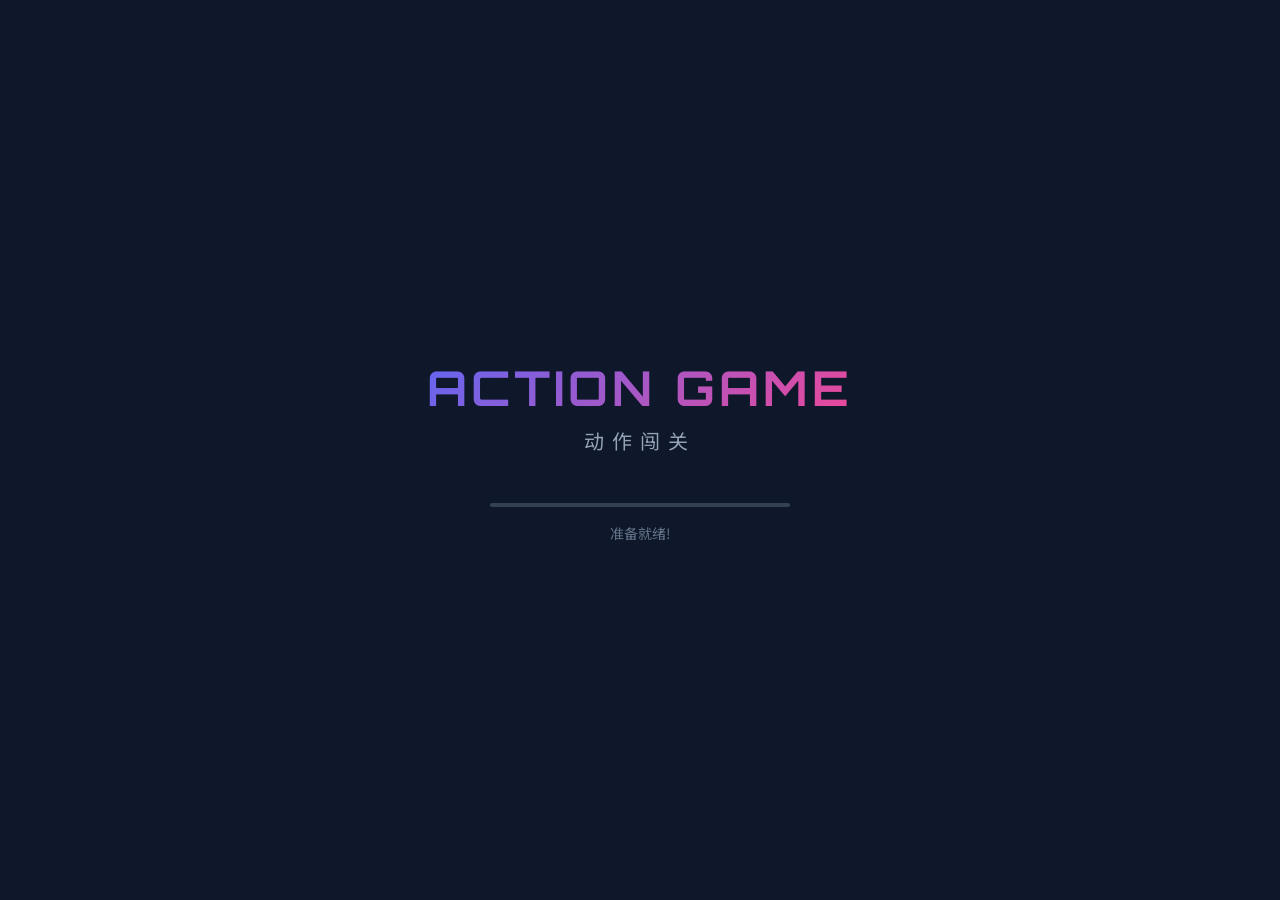
==== web/index.html @ 20ae4077 "导入AI生成的基本框架" ====
<!DOCTYPE html>
<html lang="zh-CN">
<head>
    <meta charset="UTF-8">
    <meta name="viewport" content="width=device-width, initial-scale=1.0">
    <title>动作闯关游戏 - Action Game</title>
    <link rel="stylesheet" href="css/style.css">
    <link href="https://fonts.googleapis.com/css2?family=Orbitron:wght@400;700&family=Noto+Sans+SC:wght@300;400;700&display=swap" rel="stylesheet">
</head>
<body>
    <div id="app">
        <!-- 加载画面 -->
        <div id="loading-screen" class="screen active">
            <div class="loading-content">
                <div class="logo">
                    <h1>ACTION GAME</h1>
                    <span class="subtitle">动作闯关</span>
                </div>
                <div class="loading-bar">
                    <div class="progress"></div>
                </div>
                <p class="loading-text">正在加载资源...</p>
            </div>
        </div>

        <!-- 登录/注册页面 -->
        <div id="auth-screen" class="screen">
            <div class="auth-container">
                <div class="auth-box">
                    <h2>开始挑战</h2>
                    <div class="auth-tabs">
                        <button class="tab-btn active" data-tab="login">登录</button>
                        <button class="tab-btn" data-tab="register">注册</button>
                    </div>

                    <!-- 登录表单 -->
                    <form id="login-form" class="auth-form active">
                        <div class="form-group">
                            <label for="login-username">用户名</label>
                            <input type="text" id="login-username" required placeholder="请输入用户名">
                        </div>
                        <div class="form-group">
                            <label for="login-password">密码</label>
                            <input type="password" id="login-password" required placeholder="请输入密码">
                        </div>
                        <button type="submit" class="btn btn-primary">登录</button>
                    </form>

                    <!-- 注册表单 -->
                    <form id="register-form" class="auth-form">
                        <div class="form-group">
                            <label for="reg-username">用户名</label>
                            <input type="text" id="reg-username" required placeholder="请输入用户名">
                        </div>
                        <div class="form-group">
                            <label for="reg-password">密码</label>
                            <input type="password" id="reg-password" required placeholder="请输入密码（至少6位）">
                        </div>
                        <div class="form-group">
                            <label for="reg-password-confirm">确认密码</label>
                            <input type="password" id="reg-password-confirm" required placeholder="请再次输入密码">
                        </div>
                        <button type="submit" class="btn btn-primary">注册</button>
                    </form>
                </div>
            </div>
        </div>

        <!-- 主菜单页面 -->
        <div id="main-menu-screen" class="screen">
            <div class="menu-container">
                <header class="menu-header">
                    <div class="user-info">
                        <div class="avatar">
                            <img src="assets/default-avatar.png" alt="Avatar" id="user-avatar">
                        </div>
                        <div class="user-details">
                            <h3 id="user-name">玩家</h3>
                            <div class="user-stats">
                                <span class="stat">
                                    <i class="icon-level"></i>
                                    等级 <strong id="user-level">1</strong>
                                </span>
                                <span class="stat">
                                    <i class="icon-score"></i>
                                    总分 <strong id="user-score">0</strong>
                                </span>
                            </div>
                        </div>
                    </div>
                    <div class="system-status">
                        <div class="status-item" id="status-stm32">
                            <span class="indicator"></span>
                            <span class="label">开发板</span>
                        </div>
                        <div class="status-item" id="status-camera">
                            <span class="indicator"></span>
                            <span class="label">摄像头</span>
                        </div>
                    </div>
                </header>

                <main class="menu-content">
                    <h2 class="section-title">选择关卡</h2>
                    <div class="levels-grid" id="levels-container">
                        <!-- 动态生成关卡卡片 -->
                    </div>
                </main>
            </div>
        </div>

        <!-- 游戏页面 -->
        <div id="game-screen" class="screen">
            <div class="game-container">
                <!-- 游戏HUD -->
                <header class="game-hud">
                    <div class="hud-left">
                        <button id="btn-pause" class="btn-icon">
                            <i class="icon-pause"></i>
                        </button>
                        <div class="level-info">
                            <span class="label">关卡</span>
                            <span class="value" id="game-level-name">--</span>
                        </div>
                    </div>

                    <div class="hud-center">
                        <div class="action-progress">
                            <span class="current" id="current-action-num">1</span>
                            <span class="separator">/</span>
                            <span class="total" id="total-action-num">5</span>
                        </div>
                        <div class="progress-bar">
                            <div class="fill" id="action-progress-fill"></div>
                        </div>
                    </div>

                    <div class="hud-right">
                        <div class="score-display">
                            <span class="label">得分</span>
                            <span class="value" id="game-score">0</span>
                        </div>
                        <div class="timer" id="game-timer">
                            <i class="icon-timer"></i>
                            <span>00:00</span>
                        </div>
                    </div>
                </header>

                <!-- 游戏主区域 -->
                <main class="game-main">
                    <!-- 目标动作展示 -->
                    <div class="target-pose-panel">
                        <h3>目标动作</h3>
                        <div class="target-pose-display" id="target-pose-display">
                            <img src="assets/poses/pose-placeholder.svg" alt="Target Pose" id="target-pose-img">
                            <div class="pose-name" id="target-pose-name">准备动作</div>
                        </div>
                    </div>

                    <!-- 倒计时显示 -->
                    <div class="countdown-overlay" id="countdown-overlay">
                        <div class="countdown-number" id="countdown-number">3</div>
                    </div>

                    <!-- 动作结果 -->
                    <div class="action-result-overlay" id="action-result-overlay">
                        <div class="result-content">
                            <div class="result-icon" id="result-icon"></div>
                            <div class="result-score" id="result-score">0</div>
                            <div class="result-feedback" id="result-feedback"></div>
                        </div>
                    </div>

                    <!-- 摄像头预览 -->
                    <div class="camera-preview-panel" id="camera-preview-panel">
                        <h3>摄像头预览</h3>
                        <div class="preview-container">
                            <img src="" alt="Camera Preview" id="camera-preview-img">
                            <div class="preview-placeholder">
                                <i class="icon-camera"></i>
                                <span>等待拍照...</span>
                            </div>
                        </div>
                    </div>
                </main>

                <!-- 游戏控制栏 -->
                <footer class="game-controls">
                    <button id="btn-start-action" class="btn btn-large btn-primary">
                        <i class="icon-play"></i>
                        <span>准备就绪</span>
                    </button>
                </footer>
            </div>
        </div>

        <!-- 游戏结果页面 -->
        <div id="result-screen" class="screen">
            <div class="result-container">
                <div class="result-card">
                    <div class="result-header">
                        <h2 id="result-title">关卡完成!</h2>
                        <div class="result-stars" id="result-stars">
                            <span class="star"></span>
                            <span class="star"></span>
                            <span class="star"></span>
                        </div>
                    </div>

                    <div class="result-stats">
                        <div class="stat-item">
                            <span class="label">最终得分</span>
                            <span class="value" id="final-score">0</span>
                        </div>
                        <div class="stat-item">
                            <span class="label">完成动作</span>
                            <span class="value" id="actions-completed">0/0</span>
                        </div>
                        <div class="stat-item">
                            <span class="label">准确率</span>
                            <span class="value" id="accuracy">0%</span>
                        </div>
                        <div class="stat-item">
                            <span class="label">用时</span>
                            <span class="value" id="time-used">00:00</span>
                        </div>
                    </div>

                    <div class="result-actions">
                        <button id="btn-retry" class="btn btn-secondary">
                            <i class="icon-retry"></i>
                            重试
                        </button>
                        <button id="btn-next-level" class="btn btn-primary">
                            下一关
                            <i class="icon-arrow-right"></i>
                        </button>
                        <button id="btn-back-menu" class="btn btn-text">
                            返回主菜单
                        </button>
                    </div>
                </div>
            </div>
        </div>
    </div>

    <!-- 脚本引用 -->
    <script src="https://cdn.socket.io/4.5.4/socket.io.min.js"></script>
    <script src="js/app.js"></script>
</body>
</html>
---- web/css/style.css ----
/* ============================================
   动作闯关游戏 - 主样式表
   ============================================ */

/* 基础重置和变量 */
:root {
    /* 主色调 */
    --primary-color: #6366f1;
    --primary-light: #818cf8;
    --primary-dark: #4f46e5;
    --secondary-color: #ec4899;
    --accent-color: #06b6d4;

    /* 背景色 */
    --bg-primary: #0f172a;
    --bg-secondary: #1e293b;
    --bg-tertiary: #334155;
    --bg-card: rgba(30, 41, 59, 0.8);

    /* 文字色 */
    --text-primary: #f8fafc;
    --text-secondary: #94a3b8;
    --text-muted: #64748b;

    /* 状态色 */
    --success-color: #22c55e;
    --warning-color: #f59e0b;
    --error-color: #ef4444;
    --info-color: #3b82f6;

    /* 尺寸 */
    --header-height: 80px;
    --sidebar-width: 280px;
    --border-radius: 12px;
    --border-radius-lg: 20px;

    /* 动画 */
    --transition-fast: 0.15s ease;
    --transition-normal: 0.3s ease;
    --transition-slow: 0.5s ease;

    /* 阴影 */
    --shadow-sm: 0 1px 2px rgba(0, 0, 0, 0.3);
    --shadow-md: 0 4px 6px rgba(0, 0, 0, 0.4);
    --shadow-lg: 0 10px 25px rgba(0, 0, 0, 0.5);
    --shadow-glow: 0 0 30px rgba(99, 102, 241, 0.5);
}

/* 基础样式重置 */
*, *::before, *::after {
    box-sizing: border-box;
    margin: 0;
    padding: 0;
}

html {
    font-size: 16px;
    -webkit-font-smoothing: antialiased;
    -moz-osx-font-smoothing: grayscale;
}

body {
    font-family: 'Noto Sans SC', -apple-system, BlinkMacSystemFont, sans-serif;
    background: var(--bg-primary);
    color: var(--text-primary);
    min-height: 100vh;
    overflow-x: hidden;
}

/* 动画背景 */
body::before {
    content: '';
    position: fixed;
    top: 0;
    left: 0;
    width: 100%;
    height: 100%;
    background:
        radial-gradient(ellipse at 20% 80%, rgba(99, 102, 241, 0.15) 0%, transparent 50%),
        radial-gradient(ellipse at 80% 20%, rgba(236, 72, 153, 0.1) 0%, transparent 50%),
        radial-gradient(ellipse at 50% 50%, rgba(6, 182, 212, 0.05) 0%, transparent 70%);
    pointer-events: none;
    z-index: -1;
}

/* 通用按钮样式 */
.btn {
    display: inline-flex;
    align-items: center;
    justify-content: center;
    gap: 0.5rem;
    padding: 0.75rem 1.5rem;
    font-size: 1rem;
    font-weight: 600;
    border: none;
    border-radius: var(--border-radius);
    cursor: pointer;
    transition: all var(--transition-normal);
    text-decoration: none;
}

.btn:disabled {
    opacity: 0.5;
    cursor: not-allowed;
}

.btn-primary {
    background: linear-gradient(135deg, var(--primary-color), var(--primary-dark));
    color: white;
    box-shadow: 0 4px 15px rgba(99, 102, 241, 0.4);
}

.btn-primary:hover:not(:disabled) {
    transform: translateY(-2px);
    box-shadow: 0 6px 20px rgba(99, 102, 241, 0.5);
}

.btn-secondary {
    background: var(--bg-tertiary);
    color: var(--text-primary);
    border: 1px solid var(--bg-tertiary);
}

.btn-secondary:hover:not(:disabled) {
    background: var(--text-secondary);
    color: var(--bg-primary);
}

.btn-large {
    padding: 1rem 2rem;
    font-size: 1.125rem;
    border-radius: var(--border-radius-lg);
}

.btn-icon {
    width: 40px;
    height: 40px;
    padding: 0;
    border-radius: 50%;
    background: var(--bg-tertiary);
    color: var(--text-primary);
}

.btn-icon:hover {
    background: var(--primary-color);
}

/* 表单样式 */
.form-group {
    margin-bottom: 1.25rem;
}

.form-group label {
    display: block;
    margin-bottom: 0.5rem;
    font-size: 0.875rem;
    font-weight: 500;
    color: var(--text-secondary);
}

.form-group input {
    width: 100%;
    padding: 0.75rem 1rem;
    font-size: 1rem;
    background: var(--bg-secondary);
    border: 1px solid var(--bg-tertiary);
    border-radius: var(--border-radius);
    color: var(--text-primary);
    transition: all var(--transition-fast);
}

.form-group input:focus {
    outline: none;
    border-color: var(--primary-color);
    box-shadow: 0 0 0 3px rgba(99, 102, 241, 0.2);
}

.form-group input::placeholder {
    color: var(--text-muted);
}

/* 屏幕容器 */
.screen {
    display: none;
    position: fixed;
    top: 0;
    left: 0;
    width: 100%;
    height: 100%;
    overflow-y: auto;
}

.screen.active {
    display: block;
}

/* 加载画面样式 */
#loading-screen {
    background: var(--bg-primary);
    display: flex;
    align-items: center;
    justify-content: center;
    z-index: 9999;
}

#loading-screen .loading-content {
    text-align: center;
}

#loading-screen .logo h1 {
    font-family: 'Orbitron', sans-serif;
    font-size: 3rem;
    font-weight: 700;
    background: linear-gradient(135deg, var(--primary-color), var(--secondary-color));
    -webkit-background-clip: text;
    -webkit-text-fill-color: transparent;
    background-clip: text;
    letter-spacing: 4px;
}

#loading-screen .logo .subtitle {
    display: block;
    font-size: 1.25rem;
    color: var(--text-secondary);
    margin-top: 0.5rem;
    letter-spacing: 8px;
}

#loading-screen .loading-bar {
    width: 300px;
    height: 4px;
    background: var(--bg-tertiary);
    border-radius: 2px;
    margin: 3rem auto 1rem;
    overflow: hidden;
}

#loading-screen .loading-bar .progress {
    height: 100%;
    width: 0%;
    background: linear-gradient(90deg, var(--primary-color), var(--accent-color));
    border-radius: 2px;
    animation: loading 2s ease-in-out infinite;
}

@keyframes loading {
    0% { width: 0%; left: 0; }
    50% { width: 100%; left: 0; }
    100% { width: 0%; left: 100%; }
}

#loading-screen .loading-text {
    color: var(--text-muted);
    font-size: 0.875rem;
}

/* 登录/注册页面样式 */
#auth-screen {
    background: linear-gradient(135deg, var(--bg-primary) 0%, var(--bg-secondary) 100%);
}

.auth-container {
    min-height: 100vh;
    display: flex;
    align-items: center;
    justify-content: center;
    padding: 2rem;
}

.auth-box {
    width: 100%;
    max-width: 420px;
    background: var(--bg-card);
    backdrop-filter: blur(10px);
    border-radius: var(--border-radius-lg);
    padding: 2.5rem;
    box-shadow: var(--shadow-lg);
    border: 1px solid rgba(255, 255, 255, 0.1);
}

.auth-box h2 {
    font-size: 1.75rem;
    text-align: center;
    margin-bottom: 1.5rem;
    background: linear-gradient(135deg, var(--text-primary), var(--primary-light));
    -webkit-background-clip: text;
    -webkit-text-fill-color: transparent;
    background-clip: text;
}

.auth-tabs {
    display: flex;
    gap: 0.5rem;
    margin-bottom: 1.5rem;
    padding: 0.25rem;
    background: var(--bg-secondary);
    border-radius: var(--border-radius);
}

.tab-btn {
    flex: 1;
    padding: 0.625rem;
    border: none;
    background: transparent;
    color: var(--text-secondary);
    font-size: 0.875rem;
    font-weight: 500;
    border-radius: calc(var(--border-radius) - 2px);
    cursor: pointer;
    transition: all var(--transition-fast);
}

.tab-btn.active {
    background: var(--primary-color);
    color: white;
}

.auth-form {
    display: none;
}

.auth-form.active {
    display: block;
}

/* 主菜单样式 - 待续 */
/* 因篇幅限制，后续样式继续添加 */

/* 游戏页面基础样式 */
#game-screen {
    background: var(--bg-primary);
}

.game-container {
    display: flex;
    flex-direction: column;
    height: 100vh;
}

.game-hud {
    display: flex;
    align-items: center;
    justify-content: space-between;
    padding: 1rem 2rem;
    background: var(--bg-card);
    border-bottom: 1px solid var(--bg-tertiary);
}

.game-main {
    flex: 1;
    display: flex;
    padding: 1.5rem;
    gap: 1.5rem;
    overflow: hidden;
}

/* 响应式设计 */
@media (max-width: 1200px) {
    .game-main {
        flex-direction: column;
    }
}

@media (max-width: 768px) {
    :root {
        --header-height: 60px;
    }

    .auth-box {
        padding: 1.5rem;
    }

    .game-hud {
        padding: 0.75rem 1rem;
        flex-wrap: wrap;
        gap: 0.5rem;
    }
}

/* 动画效果 */
@keyframes pulse {
    0%, 100% { opacity: 1; }
    50% { opacity: 0.5; }
}

@keyframes slideIn {
    from {
        opacity: 0;
        transform: translateY(20px);
    }
    to {
        opacity: 1;
        transform: translateY(0);
    }
}

@keyframes fadeIn {
    from { opacity: 0; }
    to { opacity: 1; }
}

.animate-pulse {
    animation: pulse 2s ease-in-out infinite;
}

.animate-slide-in {
    animation: slideIn 0.5s ease-out;
}

.animate-fade-in {
    animation: fadeIn 0.3s ease-out;
}
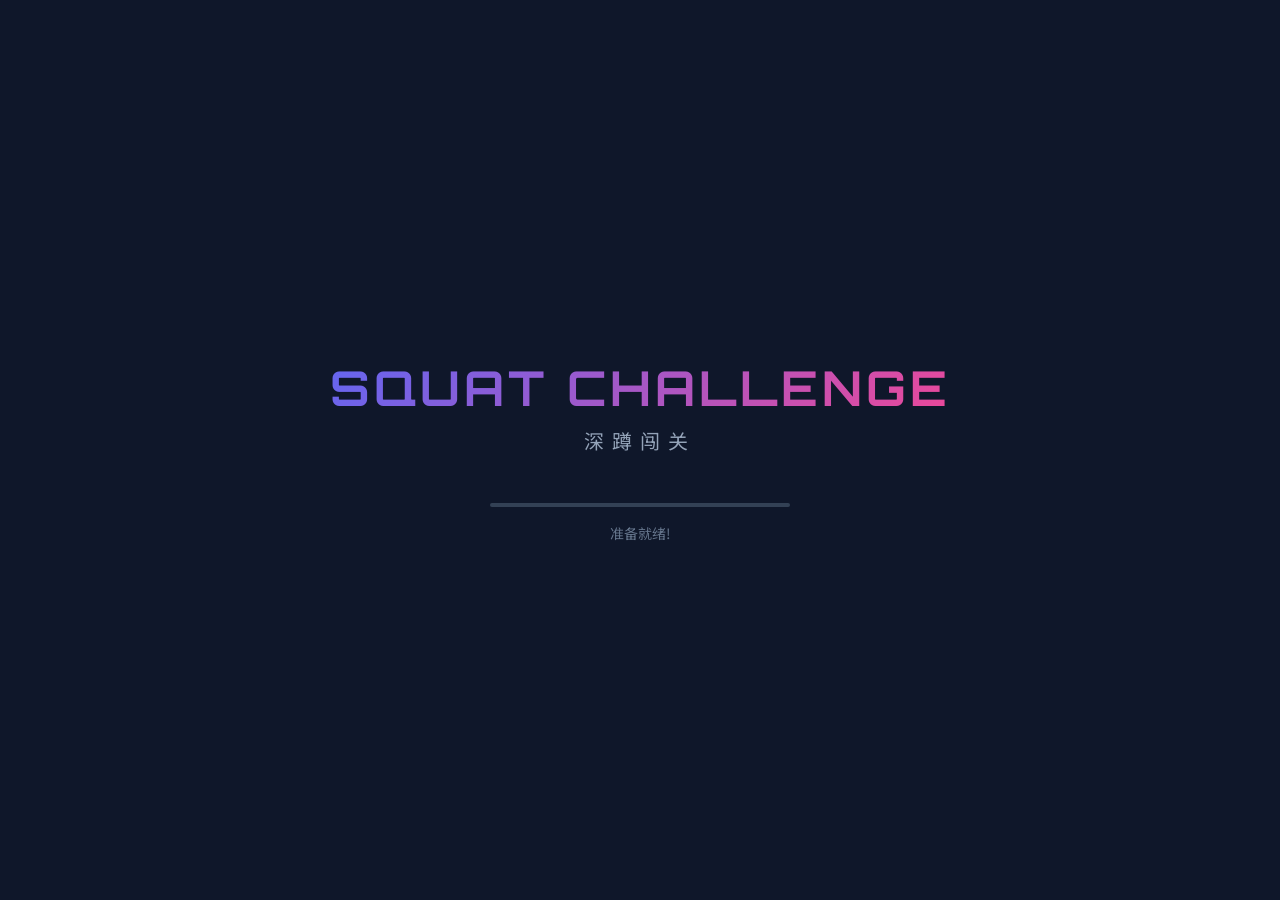
==== commit 94c77698: "更新detect" ====
--- a/web/index.html
+++ b/web/index.html
@@ -3,7 +3,7 @@
 <head>
     <meta charset="UTF-8">
     <meta name="viewport" content="width=device-width, initial-scale=1.0">
-    <title>动作闯关游戏 - Action Game</title>
+    <title>深蹲闯关游戏 - Squat Challenge</title>
     <link rel="stylesheet" href="css/style.css">
     <link href="https://fonts.googleapis.com/css2?family=Orbitron:wght@400;700&family=Noto+Sans+SC:wght@300;400;700&display=swap" rel="stylesheet">
 </head>
@@ -13,8 +13,8 @@
         <div id="loading-screen" class="screen active">
             <div class="loading-content">
                 <div class="logo">
-                    <h1>ACTION GAME</h1>
-                    <span class="subtitle">动作闯关</span>
+                    <h1>SQUAT CHALLENGE</h1>
+                    <span class="subtitle">深蹲闯关</span>
                 </div>
                 <div class="loading-bar">
                     <div class="progress"></div>
@@ -23,223 +23,120 @@
             </div>
         </div>
 
-        <!-- 登录/注册页面 -->
-        <div id="auth-screen" class="screen">
-            <div class="auth-container">
-                <div class="auth-box">
-                    <h2>开始挑战</h2>
-                    <div class="auth-tabs">
-                        <button class="tab-btn active" data-tab="login">登录</button>
-                        <button class="tab-btn" data-tab="register">注册</button>
+        <!-- 主页面 - 开始按钮 -->
+        <div id="start-screen" class="screen">
+            <div class="start-container">
+                <div class="start-box">
+                    <h1>深蹲闯关</h1>
+                    <p class="challenge-description">
+                        完成 <span class="highlight">5</span> 个深蹲即可闯关成功！
+                    </p>
+                    <div class="rules">
+                        <h3>游戏规则</h3>
+                        <ul>
+                            <li>点击下方"开始挑战"按钮</li>
+                            <li>允许浏览器访问摄像头</li>
+                            <li>面对摄像头，保持全身在画面内</li>
+                            <li>完成标准的深蹲动作</li>
+                            <li>计数达到5次即闯关成功</li>
+                        </ul>
                     </div>
-
-                    <!-- 登录表单 -->
-                    <form id="login-form" class="auth-form active">
-                        <div class="form-group">
-                            <label for="login-username">用户名</label>
-                            <input type="text" id="login-username" required placeholder="请输入用户名">
-                        </div>
-                        <div class="form-group">
-                            <label for="login-password">密码</label>
-                            <input type="password" id="login-password" required placeholder="请输入密码">
-                        </div>
-                        <button type="submit" class="btn btn-primary">登录</button>
-                    </form>
-
-                    <!-- 注册表单 -->
-                    <form id="register-form" class="auth-form">
-                        <div class="form-group">
-                            <label for="reg-username">用户名</label>
-                            <input type="text" id="reg-username" required placeholder="请输入用户名">
-                        </div>
-                        <div class="form-group">
-                            <label for="reg-password">密码</label>
-                            <input type="password" id="reg-password" required placeholder="请输入密码（至少6位）">
-                        </div>
-                        <div class="form-group">
-                            <label for="reg-password-confirm">确认密码</label>
-                            <input type="password" id="reg-password-confirm" required placeholder="请再次输入密码">
-                        </div>
-                        <button type="submit" class="btn btn-primary">注册</button>
-                    </form>
+                    <button id="btn-start-challenge" class="btn btn-primary btn-large">
+                        <i class="icon-play"></i>
+                        <span>开始挑战</span>
+                    </button>
+                    <div class="system-status-mini">
+                        <span class="status-dot" id="detector-status-dot"></span>
+                        <span id="detector-status-text">检测器初始化中...</span>
+                    </div>
                 </div>
             </div>
         </div>
 
-        <!-- 主菜单页面 -->
-        <div id="main-menu-screen" class="screen">
-            <div class="menu-container">
-                <header class="menu-header">
-                    <div class="user-info">
-                        <div class="avatar">
-                            <img src="assets/default-avatar.png" alt="Avatar" id="user-avatar">
-                        </div>
-                        <div class="user-details">
-                            <h3 id="user-name">玩家</h3>
-                            <div class="user-stats">
-                                <span class="stat">
-                                    <i class="icon-level"></i>
-                                    等级 <strong id="user-level">1</strong>
-                                </span>
-                                <span class="stat">
-                                    <i class="icon-score"></i>
-                                    总分 <strong id="user-score">0</strong>
-                                </span>
-                            </div>
-                        </div>
+        <!-- 深蹲挑战页面 -->
+        <div id="squat-screen" class="screen">
+            <div class="squat-container">
+                <!-- 顶部信息栏 -->
+                <header class="squat-header">
+                    <div class="squat-title">
+                        <h2>深蹲挑战</h2>
+                        <span class="challenge-hint">目标: 5个深蹲</span>
                     </div>
-                    <div class="system-status">
-                        <div class="status-item" id="status-stm32">
-                            <span class="indicator"></span>
-                            <span class="label">开发板</span>
-                        </div>
-                        <div class="status-item" id="status-camera">
-                            <span class="indicator"></span>
-                            <span class="label">摄像头</span>
-                        </div>
+                    <div class="squat-counter">
+                        <span class="counter-label">当前计数</span>
+                        <span class="counter-value">
+                            <span id="current-count">0</span>
+                            <span class="counter-separator">/</span>
+                            <span class="counter-target">5</span>
+                        </span>
                     </div>
                 </header>
 
-                <main class="menu-content">
-                    <h2 class="section-title">选择关卡</h2>
-                    <div class="levels-grid" id="levels-container">
-                        <!-- 动态生成关卡卡片 -->
-                    </div>
-                </main>
-            </div>
-        </div>
+                <!-- 主画面区域 -->
+                <main class="squat-main">
+                    <!-- 视频画面 -->
+                    <div class="video-panel">
+                        <div class="video-container">
+                            <!-- 本地摄像头预览 -->
+                            <video id="local-video" autoplay playsinline muted></video>
+                            <!-- 服务器返回的处理后画面 -->
+                            <img id="processed-frame" alt="Processed Frame">
+                            <!-- 启动摄像头按钮（初始显示） -->
+                            <div class="camera-placeholder" id="camera-placeholder">
+                                <div class="placeholder-icon">📷</div>
+                                <p>等待摄像头启动...</p>
+                                <button id="btn-enable-camera" class="btn btn-primary">
+                                    启用摄像头
+                                </button>
+                            </div>
+                        </div>
 
-        <!-- 游戏页面 -->
-        <div id="game-screen" class="screen">
-            <div class="game-container">
-                <!-- 游戏HUD -->
-                <header class="game-hud">
-                    <div class="hud-left">
-                        <button id="btn-pause" class="btn-icon">
-                            <i class="icon-pause"></i>
-                        </button>
-                        <div class="level-info">
-                            <span class="label">关卡</span>
-                            <span class="value" id="game-level-name">--</span>
+                        <!-- 进度条 -->
+                        <div class="progress-container">
+                            <div class="progress-bar-bg">
+                                <div class="progress-bar-fill" id="squat-progress-bar" style="width: 0%"></div>
+                            </div>
+                            <span class="progress-text" id="squat-progress-text">0%</span>
                         </div>
-                    </div>
 
-                    <div class="hud-center">
-                        <div class="action-progress">
-                            <span class="current" id="current-action-num">1</span>
-                            <span class="separator">/</span>
-                            <span class="total" id="total-action-num">5</span>
-                        </div>
-                        <div class="progress-bar">
-                            <div class="fill" id="action-progress-fill"></div>
-                        </div>
-                    </div>
-
-                    <div class="hud-right">
-                        <div class="score-display">
-                            <span class="label">得分</span>
-                            <span class="value" id="game-score">0</span>
-                        </div>
-                        <div class="timer" id="game-timer">
-                            <i class="icon-timer"></i>
-                            <span>00:00</span>
-                        </div>
-                    </div>
-                </header>
-
-                <!-- 游戏主区域 -->
-                <main class="game-main">
-                    <!-- 目标动作展示 -->
-                    <div class="target-pose-panel">
-                        <h3>目标动作</h3>
-                        <div class="target-pose-display" id="target-pose-display">
-                            <img src="assets/poses/pose-placeholder.svg" alt="Target Pose" id="target-pose-img">
-                            <div class="pose-name" id="target-pose-name">准备动作</div>
-                        </div>
-                    </div>
-
-                    <!-- 倒计时显示 -->
-                    <div class="countdown-overlay" id="countdown-overlay">
-                        <div class="countdown-number" id="countdown-number">3</div>
-                    </div>
-
-                    <!-- 动作结果 -->
-                    <div class="action-result-overlay" id="action-result-overlay">
-                        <div class="result-content">
-                            <div class="result-icon" id="result-icon"></div>
-                            <div class="result-score" id="result-score">0</div>
-                            <div class="result-feedback" id="result-feedback"></div>
-                        </div>
-                    </div>
-
-                    <!-- 摄像头预览 -->
-                    <div class="camera-preview-panel" id="camera-preview-panel">
-                        <h3>摄像头预览</h3>
-                        <div class="preview-container">
-                            <img src="" alt="Camera Preview" id="camera-preview-img">
-                            <div class="preview-placeholder">
-                                <i class="icon-camera"></i>
-                                <span>等待拍照...</span>
-                            </div>
+                        <!-- 状态信息 -->
+                        <div class="squat-status" id="squat-status">
+                            <span class="status-icon">⏳</span>
+                            <span class="status-text">请站好准备开始...</span>
                         </div>
                     </div>
                 </main>
 
-                <!-- 游戏控制栏 -->
-                <footer class="game-controls">
-                    <button id="btn-start-action" class="btn btn-large btn-primary">
-                        <i class="icon-play"></i>
-                        <span>准备就绪</span>
+                <!-- 底部控制栏 -->
+                <footer class="squat-footer">
+                    <button id="btn-stop-squat" class="btn btn-secondary">
+                        <i class="icon-stop"></i>
+                        <span>停止挑战</span>
                     </button>
                 </footer>
             </div>
         </div>
 
-        <!-- 游戏结果页面 -->
-        <div id="result-screen" class="screen">
-            <div class="result-container">
-                <div class="result-card">
-                    <div class="result-header">
-                        <h2 id="result-title">关卡完成!</h2>
-                        <div class="result-stars" id="result-stars">
-                            <span class="star"></span>
-                            <span class="star"></span>
-                            <span class="star"></span>
+        <!-- 成功页面 -->
+        <div id="success-screen" class="screen">
+            <div class="success-container">
+                <div class="success-box">
+                    <div class="success-icon">🏆</div>
+                    <h1>闯关成功！</h1>
+                    <p class="success-message">恭喜你完成了5个深蹲！</p>
+                    <div class="success-stats">
+                        <div class="stat-item">
+                            <span class="stat-label">完成深蹲</span>
+                            <span class="stat-value" id="final-squat-count">5</span>
+                        </div>
+                        <div class="stat-item">
+                            <span class="stat-label">挑战结果</span>
+                            <span class="stat-value success-text">通过</span>
                         </div>
                     </div>
-
-                    <div class="result-stats">
-                        <div class="stat-item">
-                            <span class="label">最终得分</span>
-                            <span class="value" id="final-score">0</span>
-                        </div>
-                        <div class="stat-item">
-                            <span class="label">完成动作</span>
-                            <span class="value" id="actions-completed">0/0</span>
-                        </div>
-                        <div class="stat-item">
-                            <span class="label">准确率</span>
-                            <span class="value" id="accuracy">0%</span>
-                        </div>
-                        <div class="stat-item">
-                            <span class="label">用时</span>
-                            <span class="value" id="time-used">00:00</span>
-                        </div>
-                    </div>
-
-                    <div class="result-actions">
-                        <button id="btn-retry" class="btn btn-secondary">
-                            <i class="icon-retry"></i>
-                            重试
-                        </button>
-                        <button id="btn-next-level" class="btn btn-primary">
-                            下一关
-                            <i class="icon-arrow-right"></i>
-                        </button>
-                        <button id="btn-back-menu" class="btn btn-text">
-                            返回主菜单
-                        </button>
-                    </div>
+                    <button id="btn-confirm-success" class="btn btn-primary btn-large">
+                        <span>确认</span>
+                    </button>
                 </div>
             </div>
         </div>
--- a/web/css/style.css
+++ b/web/css/style.css
@@ -1,5 +1,5 @@
 /* ============================================
-   动作闯关游戏 - 主样式表
+   深蹲闯关游戏 - 主样式表
    ============================================ */
 
 /* 基础重置和变量 */
@@ -128,55 +128,8 @@
 
 .btn-large {
     padding: 1rem 2rem;
-    font-size: 1.125rem;
+    font-size: 1.25rem;
     border-radius: var(--border-radius-lg);
-}
-
-.btn-icon {
-    width: 40px;
-    height: 40px;
-    padding: 0;
-    border-radius: 50%;
-    background: var(--bg-tertiary);
-    color: var(--text-primary);
-}
-
-.btn-icon:hover {
-    background: var(--primary-color);
-}
-
-/* 表单样式 */
-.form-group {
-    margin-bottom: 1.25rem;
-}
-
-.form-group label {
-    display: block;
-    margin-bottom: 0.5rem;
-    font-size: 0.875rem;
-    font-weight: 500;
-    color: var(--text-secondary);
-}
-
-.form-group input {
-    width: 100%;
-    padding: 0.75rem 1rem;
-    font-size: 1rem;
-    background: var(--bg-secondary);
-    border: 1px solid var(--bg-tertiary);
-    border-radius: var(--border-radius);
-    color: var(--text-primary);
-    transition: all var(--transition-fast);
-}
-
-.form-group input:focus {
-    outline: none;
-    border-color: var(--primary-color);
-    box-shadow: 0 0 0 3px rgba(99, 102, 241, 0.2);
-}
-
-.form-group input::placeholder {
-    color: var(--text-muted);
 }
 
 /* 屏幕容器 */
@@ -254,12 +207,12 @@
     font-size: 0.875rem;
 }
 
-/* 登录/注册页面样式 */
-#auth-screen {
+/* 开始页面样式 */
+#start-screen {
     background: linear-gradient(135deg, var(--bg-primary) 0%, var(--bg-secondary) 100%);
 }
 
-.auth-container {
+.start-container {
     min-height: 100vh;
     display: flex;
     align-items: center;
@@ -267,77 +220,113 @@
     padding: 2rem;
 }
 
-.auth-box {
+.start-box {
     width: 100%;
-    max-width: 420px;
+    max-width: 600px;
     background: var(--bg-card);
     backdrop-filter: blur(10px);
     border-radius: var(--border-radius-lg);
-    padding: 2.5rem;
+    padding: 3rem;
     box-shadow: var(--shadow-lg);
     border: 1px solid rgba(255, 255, 255, 0.1);
-}
-
-.auth-box h2 {
-    font-size: 1.75rem;
     text-align: center;
-    margin-bottom: 1.5rem;
-    background: linear-gradient(135deg, var(--text-primary), var(--primary-light));
+}
+
+.start-box h1 {
+    font-size: 2.5rem;
+    font-weight: 700;
+    background: linear-gradient(135deg, var(--primary-color), var(--secondary-color));
     -webkit-background-clip: text;
     -webkit-text-fill-color: transparent;
     background-clip: text;
-}
-
-.auth-tabs {
-    display: flex;
+    margin-bottom: 1rem;
+}
+
+.challenge-description {
+    font-size: 1.25rem;
+    color: var(--text-secondary);
+    margin-bottom: 2rem;
+}
+
+.challenge-description .highlight {
+    color: var(--primary-color);
+    font-weight: 700;
+    font-size: 1.5rem;
+}
+
+.rules {
+    text-align: left;
+    background: rgba(255, 255, 255, 0.05);
+    border-radius: var(--border-radius);
+    padding: 1.5rem;
+    margin-bottom: 2rem;
+}
+
+.rules h3 {
+    font-size: 1rem;
+    color: var(--text-primary);
+    margin-bottom: 1rem;
+}
+
+.rules ul {
+    list-style: none;
+    padding: 0;
+}
+
+.rules li {
+    color: var(--text-secondary);
+    font-size: 0.9rem;
+    padding: 0.4rem 0;
+    padding-left: 1.5rem;
+    position: relative;
+}
+
+.rules li::before {
+    content: '✓';
+    position: absolute;
+    left: 0;
+    color: var(--success-color);
+}
+
+.system-status-mini {
+    display: flex;
+    align-items: center;
+    justify-content: center;
     gap: 0.5rem;
-    margin-bottom: 1.5rem;
-    padding: 0.25rem;
-    background: var(--bg-secondary);
-    border-radius: var(--border-radius);
-}
-
-.tab-btn {
-    flex: 1;
-    padding: 0.625rem;
-    border: none;
-    background: transparent;
-    color: var(--text-secondary);
+    margin-top: 1rem;
     font-size: 0.875rem;
-    font-weight: 500;
-    border-radius: calc(var(--border-radius) - 2px);
-    cursor: pointer;
-    transition: all var(--transition-fast);
-}
-
-.tab-btn.active {
-    background: var(--primary-color);
-    color: white;
-}
-
-.auth-form {
-    display: none;
-}
-
-.auth-form.active {
-    display: block;
-}
-
-/* 主菜单样式 - 待续 */
-/* 因篇幅限制，后续样式继续添加 */
-
-/* 游戏页面基础样式 */
-#game-screen {
+    color: var(--text-muted);
+}
+
+.status-dot {
+    width: 8px;
+    height: 8px;
+    border-radius: 50%;
+    background: var(--warning-color);
+    animation: pulse 1.5s infinite;
+}
+
+.status-dot.ready {
+    background: var(--success-color);
+}
+
+@keyframes pulse {
+    0%, 100% { opacity: 1; }
+    50% { opacity: 0.5; }
+}
+
+/* 深蹲挑战页面样式 */
+#squat-screen {
     background: var(--bg-primary);
 }
 
-.game-container {
+.squat-container {
     display: flex;
     flex-direction: column;
     height: 100vh;
 }
 
-.game-hud {
+.squat-header {
     display: flex;
     align-items: center;
     justify-content: space-between;
@@ -346,7 +335,55 @@
     border-bottom: 1px solid var(--bg-tertiary);
 }
 
-.game-main {
+.squat-title h2 {
+    font-size: 1.5rem;
+    color: var(--text-primary);
+    margin: 0;
+}
+
+.challenge-hint {
+    font-size: 0.875rem;
+    color: var(--text-secondary);
+}
+
+.squat-counter {
+    display: flex;
+    flex-direction: column;
+    align-items: center;
+    gap: 0.25rem;
+}
+
+.counter-label {
+    font-size: 0.75rem;
+    color: var(--text-muted);
+    text-transform: uppercase;
+    letter-spacing: 1px;
+}
+
+.counter-value {
+    display: flex;
+    align-items: baseline;
+    gap: 0.25rem;
+    font-family: 'Orbitron', sans-serif;
+}
+
+#current-count {
+    font-size: 2.5rem;
+    font-weight: 700;
+    color: var(--primary-color);
+}
+
+.counter-separator {
+    font-size: 1.5rem;
+    color: var(--text-muted);
+}
+
+.counter-target {
+    font-size: 1.25rem;
+    color: var(--text-secondary);
+}
+
+.squat-main {
     flex: 1;
     display: flex;
     padding: 1.5rem;
@@ -354,26 +391,277 @@
     overflow: hidden;
 }
 
+.video-panel {
+    flex: 1;
+    display: flex;
+    flex-direction: column;
+    gap: 1rem;
+}
+
+.video-container {
+    flex: 1;
+    position: relative;
+    background: var(--bg-secondary);
+    border-radius: var(--border-radius);
+    overflow: hidden;
+    display: flex;
+    align-items: center;
+    justify-content: center;
+}
+
+#local-video {
+    position: absolute;
+    top: 0;
+    left: 0;
+    width: 100%;
+    height: 100%;
+    object-fit: cover;
+    display: none;
+}
+
+#processed-frame {
+    position: absolute;
+    top: 0;
+    left: 0;
+    width: 100%;
+    height: 100%;
+    object-fit: contain;
+    display: none;
+    z-index: 2;
+}
+
+.camera-placeholder {
+    display: flex;
+    flex-direction: column;
+    align-items: center;
+    justify-content: center;
+    gap: 1rem;
+    padding: 2rem;
+    text-align: center;
+}
+
+.placeholder-icon {
+    font-size: 4rem;
+    opacity: 0.5;
+}
+
+.camera-placeholder p {
+    color: var(--text-secondary);
+    font-size: 1rem;
+}
+
+/* 进度条 */
+.progress-container {
+    display: flex;
+    align-items: center;
+    gap: 1rem;
+    padding: 0.5rem;
+    background: var(--bg-secondary);
+    border-radius: var(--border-radius);
+}
+
+.progress-bar-bg {
+    flex: 1;
+    height: 12px;
+    background: var(--bg-tertiary);
+    border-radius: 6px;
+    overflow: hidden;
+}
+
+.progress-bar-fill {
+    height: 100%;
+    background: linear-gradient(90deg, var(--primary-color), var(--secondary-color));
+    border-radius: 6px;
+    transition: width 0.3s ease;
+}
+
+.progress-text {
+    font-family: 'Orbitron', sans-serif;
+    font-size: 0.875rem;
+    color: var(--text-secondary);
+    min-width: 40px;
+    text-align: right;
+}
+
+/* 状态显示 */
+.squat-status {
+    display: flex;
+    align-items: center;
+    justify-content: center;
+    gap: 0.75rem;
+    padding: 1rem;
+    background: var(--bg-secondary);
+    border-radius: var(--border-radius);
+    font-size: 1rem;
+    color: var(--text-secondary);
+}
+
+.squat-status .status-icon {
+    font-size: 1.25rem;
+}
+
+/* 底部控制栏 */
+.squat-footer {
+    display: flex;
+    align-items: center;
+    justify-content: center;
+    padding: 1rem 2rem;
+    background: var(--bg-card);
+    border-top: 1px solid var(--bg-tertiary);
+}
+
+/* 成功页面样式 */
+#success-screen {
+    background: linear-gradient(135deg, var(--bg-primary) 0%, var(--bg-secondary) 100%);
+}
+
+.success-container {
+    min-height: 100vh;
+    display: flex;
+    align-items: center;
+    justify-content: center;
+    padding: 2rem;
+}
+
+.success-box {
+    width: 100%;
+    max-width: 500px;
+    background: var(--bg-card);
+    backdrop-filter: blur(10px);
+    border-radius: var(--border-radius-lg);
+    padding: 3rem;
+    box-shadow: var(--shadow-lg);
+    border: 1px solid rgba(255, 255, 255, 0.1);
+    text-align: center;
+}
+
+.success-icon {
+    font-size: 5rem;
+    margin-bottom: 1rem;
+    animation: bounce 1s infinite;
+}
+
+@keyframes bounce {
+    0%, 100% { transform: translateY(0); }
+    50% { transform: translateY(-10px); }
+}
+
+.success-box h1 {
+    font-size: 2rem;
+    font-weight: 700;
+    color: var(--success-color);
+    margin-bottom: 0.5rem;
+}
+
+.success-message {
+    font-size: 1.125rem;
+    color: var(--text-secondary);
+    margin-bottom: 2rem;
+}
+
+.success-stats {
+    display: flex;
+    justify-content: center;
+    gap: 2rem;
+    margin-bottom: 2rem;
+    padding: 1.5rem;
+    background: rgba(255, 255, 255, 0.05);
+    border-radius: var(--border-radius);
+}
+
+.stat-item {
+    display: flex;
+    flex-direction: column;
+    gap: 0.5rem;
+}
+
+.stat-label {
+    font-size: 0.875rem;
+    color: var(--text-muted);
+}
+
+.stat-value {
+    font-size: 1.5rem;
+    font-weight: 700;
+    color: var(--text-primary);
+}
+
+.stat-value.success-text {
+    color: var(--success-color);
+}
+
+/* Toast 提示样式 */
+.toast {
+    position: fixed;
+    top: 20px;
+    left: 50%;
+    transform: translateX(-50%) translateY(-100px);
+    padding: 1rem 2rem;
+    border-radius: var(--border-radius);
+    color: white;
+    font-weight: 500;
+    z-index: 10000;
+    opacity: 0;
+    transition: all 0.3s ease;
+    box-shadow: var(--shadow-lg);
+}
+
+.toast.show {
+    transform: translateX(-50%) translateY(0);
+    opacity: 1;
+}
+
+.toast-success {
+    background: var(--success-color);
+}
+
+.toast-error {
+    background: var(--error-color);
+}
+
+.toast-warning {
+    background: var(--warning-color);
+}
+
+.toast-info {
+    background: var(--info-color);
+}
+
 /* 响应式设计 */
-@media (max-width: 1200px) {
-    .game-main {
+@media (max-width: 768px) {
+    .start-box,
+    .success-box {
+        padding: 2rem 1.5rem;
+        margin: 1rem;
+    }
+
+    .start-box h1,
+    .success-box h1 {
+        font-size: 1.75rem;
+    }
+
+    .rules {
+        padding: 1rem;
+    }
+
+    .success-stats {
         flex-direction: column;
-    }
-}
-
-@media (max-width: 768px) {
-    :root {
-        --header-height: 60px;
-    }
-
-    .auth-box {
-        padding: 1.5rem;
-    }
-
-    .game-hud {
-        padding: 0.75rem 1rem;
-        flex-wrap: wrap;
-        gap: 0.5rem;
+        gap: 1rem;
+    }
+
+    .squat-header {
+        flex-direction: column;
+        gap: 1rem;
+        padding: 1rem;
+    }
+
+    .squat-main {
+        padding: 1rem;
+    }
+
+    .squat-counter {
+        flex-direction: row;
+        gap: 1rem;
     }
 }
 
